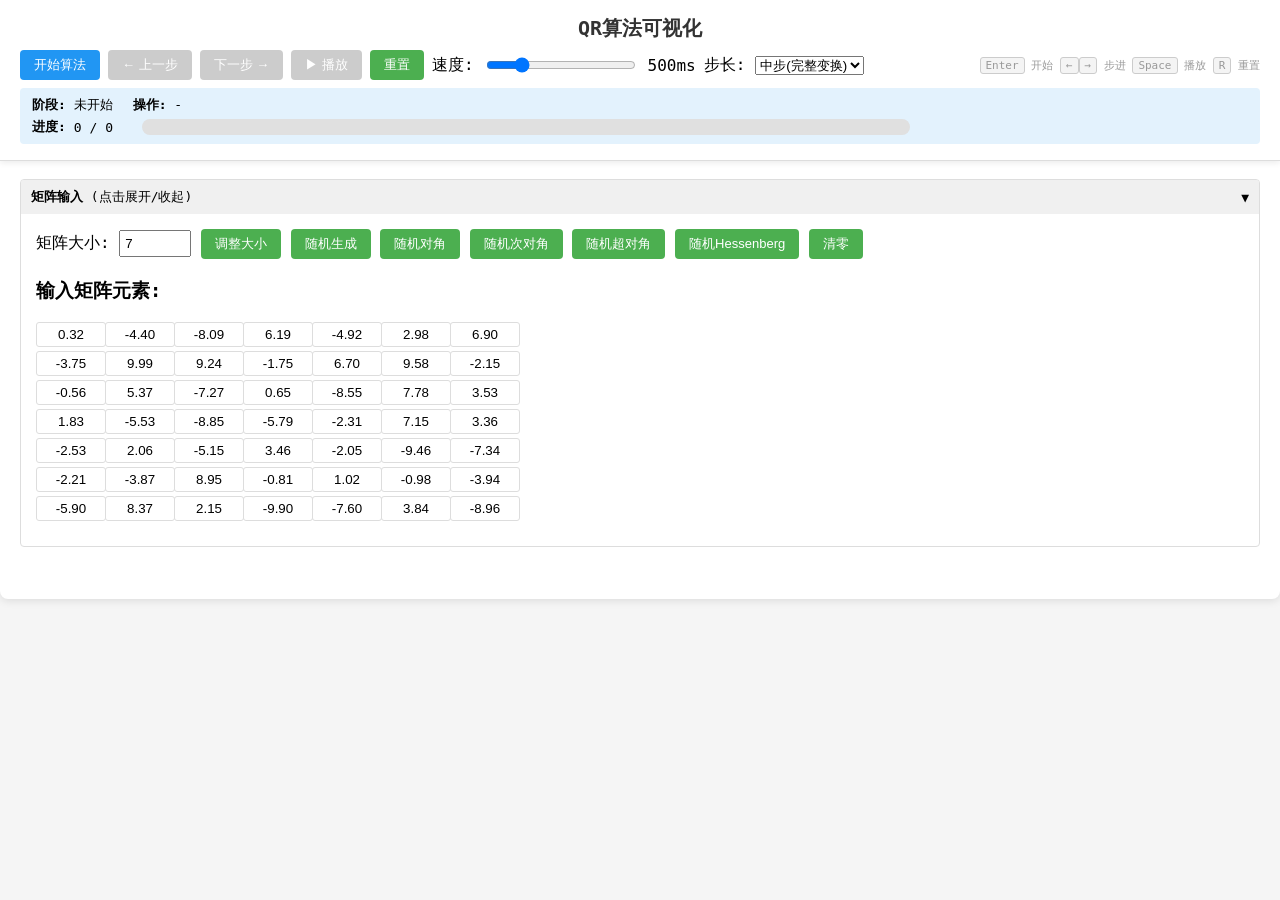
==== qr-visualization.html @ 2e0e99bc "初始化个人主页和QR可视化工具" ====
<!DOCTYPE html>
<html lang="zh-CN">
<head>
<meta charset="UTF-8">
<meta name="viewport" content="width=device-width, initial-scale=1.0">
<title>QR算法可视化</title>
<style>
body { font-family: 'Consolas', 'Monaco', monospace; margin: 0; background: #f5f5f5; }
.container { max-width: 1400px; margin: 0 auto; background: white; border-radius: 0 0 8px 8px; box-shadow: 0 2px 8px rgba(0,0,0,0.1); }
.sticky-header { position: sticky; top: 0; z-index: 100; background: white; padding: 10px 20px; border-bottom: 1px solid #ddd; box-shadow: 0 2px 6px rgba(0,0,0,0.08); }
h1 { text-align: center; color: #333; margin: 5px 0; font-size: 20px; }
.controls { margin: 8px 0; display: flex; gap: 8px; flex-wrap: wrap; align-items: center; }
button { padding: 6px 14px; cursor: pointer; border: none; border-radius: 4px; background: #4CAF50; color: white; font-size: 13px; }
button:hover { background: #45a049; }
button:disabled { background: #ccc; cursor: not-allowed; }
button.btn-start { background: #2196F3; }
button.btn-start:hover { background: #1976D2; }
button.btn-start:disabled { background: #ccc; }
.input-section { margin: 8px 0; border: 1px solid #ddd; border-radius: 4px; overflow: hidden; }
.input-header { padding: 8px 10px; background: #f0f0f0; cursor: pointer; display: flex; justify-content: space-between; align-items: center; font-size: 13px; }
.input-header:hover { background: #e8e8e8; }
.input-content { padding: 15px; display: block; }
.input-content.collapsed { display: none; }
.matrix-input { display: grid; gap: 4px; margin: 10px 0; }
.matrix-input input { width: 60px; padding: 4px; text-align: center; border: 1px solid #ddd; border-radius: 3px; }
.content-area { padding: 10px 20px 20px; }
.matrix-display { display: inline-block; margin: 10px auto; position: relative; max-width: 100%; overflow-x: auto; overflow-y: hidden; }
.matrix-grid { display: grid; position: relative; }
.cell { display: flex; align-items: center; justify-content: center; font-weight: 600; position: relative; }
.cell.highlight-row { background: rgba(255, 152, 0, 0.3) !important; }
.cell.highlight-col { background: rgba(33, 150, 243, 0.3) !important; }
.cell.converged { opacity: 0.35; }
.region-box { position: absolute; pointer-events: none; box-sizing: border-box; }
.region-active { border: 5px solid #4CAF50; }
.region-active-double { border: 5px double #4CAF50; }
.region-converged { border: 5px dashed #999; }
.region-shift-real { border: 4px dashed #ff6b6b; }
.region-shift-complex { border: 4px dashed #4dabf7; }
.info-panel { margin: 6px 0; padding: 8px 12px; background: #e3f2fd; border-radius: 4px; font-size: 13px; }
.info-row { display: flex; gap: 20px; margin-bottom: 4px; }
.info-row > div { white-space: nowrap; }
.progress { display: flex; align-items: center; gap: 8px; white-space: nowrap; }
.progress-bar { width: 1000px; max-width: 60vw; height: 16px; background: #e0e0e0; border-radius: 8px; overflow: hidden; cursor: pointer; flex-shrink: 0; }
.progress-fill { height: 100%; background: #4CAF50; transition: width 0.3s; }
kbd { display: inline-block; padding: 1px 5px; font-size: 11px; background: #f4f4f4; border: 1px solid #ccc; border-radius: 3px; font-family: inherit; }
.speed-control { display: flex; align-items: center; gap: 10px; }
input[type="range"] { width: 150px; }
input[type="number"] { width: 60px; padding: 4px; }
.error { color: red; margin: 10px 0; }
@media (max-width: 600px) {
  .sticky-header { padding: 6px 10px; }
  h1 { font-size: 16px; }
  .controls { gap: 5px; }
  button { padding: 5px 8px; font-size: 11px; }
  .speed-control { gap: 5px; }
  .speed-control label { font-size: 11px; }
  input[type="range"] { width: 80px; }
  .info-panel { padding: 6px 8px; font-size: 11px; }
  .info-row { gap: 10px; }
  .progress-bar { max-width: 40vw; }
  .content-area { padding: 6px 10px 10px; }
  .matrix-input input { width: 42px; font-size: 11px; padding: 3px; }
  .matrix-input { gap: 2px; }
  kbd { display: none; }
  .controls > span { display: none; }
}
</style>
</head>
<body>
<div class="container">

<div class="sticky-header">
<h1>QR算法可视化</h1>
<div class="controls">
<button id="startBtn" class="btn-start" onclick="startAlgorithm()" title="快捷键: Enter">开始算法</button>
<button id="prevBtn" onclick="prevStep()" disabled title="快捷键: ←">← 上一步</button>
<button id="stepBtn" onclick="nextStep()" disabled title="快捷键: →">下一步 →</button>
<button id="playBtn" onclick="togglePlay()" disabled title="快捷键: Space">▶ 播放</button>
<button id="resetBtn" onclick="reset()" title="快捷键: R">重置</button>
<div class="speed-control">
<label>速度:</label>
<input type="range" id="speedSlider" min="100" max="2000" value="500" step="100">
<span id="speedLabel">500ms</span>
</div>
<div class="speed-control">
<label>步长:</label>
<select id="stepSize">
<option value="1">小步(每个操作)</option>
<option value="2" selected>中步(完整变换)</option>
<option value="phase">大步(阶段)</option>
</select>
</div>
<span style="font-size:11px;color:#999;margin-left:auto;">
<kbd>Enter</kbd> 开始 <kbd>←</kbd><kbd>→</kbd> 步进 <kbd>Space</kbd> 播放 <kbd>R</kbd> 重置
</span>
</div>
<div class="info-panel">
<div class="info-row">
<div><strong>阶段:</strong> <span id="currentPhase">未开始</span></div>
<div><strong>操作:</strong> <span id="currentOp">-</span></div>
</div>
<div class="progress">
<strong>进度:</strong> <span id="stepCounter" style="min-width:60px">0 / 0</span>
<div class="progress-bar" onclick="jumpToProgress(event)"><div class="progress-fill" id="progressFill" style="width: 0%"></div></div>
</div>
</div>
</div>

<div class="content-area">
<div class="input-section">
<div class="input-header" onclick="toggleInput()">
<span><strong>矩阵输入</strong> (点击展开/收起)</span>
<span id="inputToggle">▼</span>
</div>
<div class="input-content" id="inputContent">
<label>矩阵大小: <input type="number" id="matrixSize" min="3" max="10" value="7"></label>
<button onclick="updateMatrixSize()">调整大小</button>
<button onclick="randomMatrix()">随机生成</button>
<button onclick="randomDiagonal()">随机对角</button>
<button onclick="randomSubdiagonal()">随机次对角</button>
<button onclick="randomSuperdiagonal()">随机超对角</button>
<button onclick="randomHessenberg()">随机Hessenberg</button>
<button onclick="clearMatrix()">清零</button>
<div id="matrixInputContainer"></div>
<div class="error" id="errorMsg"></div>
</div>
</div>

<div style="text-align: center;">
<div class="matrix-display" id="matrixDisplay"></div>
</div>
</div>

</div>

<script>
let n = 7;
let matrix = [];
let originalMatrix = [];
let steps = [];
let currentStep = 0;
let isPlaying = false;
let playInterval = null;
let colorMap = null;
let convergedRegions = [];
let eigenvalues = [];
let globalIterCount = 0;

const epsilon = 1e-10;

function restartPlayIfNeeded() {
  if (isPlaying) {
    clearInterval(playInterval);
    const speed = parseInt(document.getElementById('speedSlider').value);
    playInterval = setInterval(() => {
      if (currentStep >= steps.length) { togglePlay(); } else { nextStep(); }
    }, speed);
  }
}

document.getElementById('speedSlider').addEventListener('input', (e) => {
  document.getElementById('speedLabel').textContent = e.target.value + 'ms';
  restartPlayIfNeeded();
});

const stepSpeedDefaults = { '1': 200, '2': 500, 'phase': 1000 };
document.getElementById('stepSize').addEventListener('change', (e) => {
  const speed = stepSpeedDefaults[e.target.value] || 500;
  document.getElementById('speedSlider').value = speed;
  document.getElementById('speedLabel').textContent = speed + 'ms';
  restartPlayIfNeeded();
});

document.addEventListener('keydown', (e) => {
  if (e.target.tagName === 'INPUT' || e.target.tagName === 'SELECT' || e.target.tagName === 'TEXTAREA') return;
  switch (e.key) {
    case 'ArrowRight':
      e.preventDefault();
      if (!document.getElementById('stepBtn').disabled) nextStep();
      break;
    case 'ArrowLeft':
      e.preventDefault();
      if (!document.getElementById('prevBtn').disabled) prevStep();
      break;
    case ' ':
      e.preventDefault();
      if (!document.getElementById('playBtn').disabled) togglePlay();
      break;
    case 'Enter':
      e.preventDefault();
      if (!document.getElementById('startBtn').disabled) startAlgorithm();
      break;
    case 'r': case 'R':
      e.preventDefault();
      reset();
      break;
  }
});

function toggleInput() {
  const content = document.getElementById('inputContent');
  const toggle = document.getElementById('inputToggle');
  content.classList.toggle('collapsed');
  toggle.textContent = content.classList.contains('collapsed') ? '▶' : '▼';
}

function updateMatrixSize() {
  n = parseInt(document.getElementById('matrixSize').value);
  if (n < 3 || n > 10) {
    showError('矩阵大小必须在3到10之间');
    return;
  }
  createMatrixInput();
  showError('');
}

function createMatrixInput(fillRandom = true) {
  const container = document.getElementById('matrixInputContainer');
  container.innerHTML = '<h3>输入矩阵元素:</h3>';
  const grid = document.createElement('div');
  grid.className = 'matrix-input';
  const inputW = window.innerWidth < 600 ? 'repeat(' + n + ', 46px)' : 'repeat(' + n + ', 65px)';
  grid.style.gridTemplateColumns = inputW;

  for (let i = 0; i < n; i++) {
    for (let j = 0; j < n; j++) {
      const input = document.createElement('input');
      input.type = 'text';
      input.id = `input_${i}_${j}`;
      input.value = fillRandom ? (Math.random() * 20 - 10).toFixed(2) : '0';
      grid.appendChild(input);
    }
  }
  container.appendChild(grid);
}

function randomMatrix() {
  for (let i = 0; i < n; i++) {
    for (let j = 0; j < n; j++) {
      document.getElementById(`input_${i}_${j}`).value = (Math.random() * 20 - 10).toFixed(2);
    }
  }
}

function randomDiagonal() {
  for (let i = 0; i < n; i++) {
    document.getElementById(`input_${i}_${i}`).value = (Math.random() * 20 - 10).toFixed(2);
  }
}

function randomSubdiagonal() {
  for (let i = 1; i < n; i++) {
    document.getElementById(`input_${i}_${i-1}`).value = (Math.random() * 20 - 10).toFixed(2);
  }
}

function randomSuperdiagonal() {
  for (let i = 0; i < n - 1; i++) {
    document.getElementById(`input_${i}_${i+1}`).value = (Math.random() * 20 - 10).toFixed(2);
  }
}

function randomHessenberg() {
  for (let i = 0; i < n; i++) {
    for (let j = 0; j < n; j++) {
      const el = document.getElementById(`input_${i}_${j}`);
      el.value = (i <= j + 1) ? (Math.random() * 20 - 10).toFixed(2) : '0';
    }
  }
}

function clearMatrix() {
  for (let i = 0; i < n; i++) {
    for (let j = 0; j < n; j++) {
      document.getElementById(`input_${i}_${j}`).value = '0';
    }
  }
}

function showError(msg) {
  document.getElementById('errorMsg').textContent = msg;
}

function readMatrixInput() {
  const mat = [];
  for (let i = 0; i < n; i++) {
    mat[i] = [];
    for (let j = 0; j < n; j++) {
      const val = document.getElementById(`input_${i}_${j}`).value.trim();
      if (val === '' || isNaN(val)) {
        showError(`元素 (${i+1},${j+1}) 必须是数字`);
        return null;
      }
      mat[i][j] = parseFloat(val);
    }
  }
  return mat;
}

function copyMatrix(mat) {
  return mat.map(row => [...row]);
}

function createColorMap(mat) {
  let maxAbs = 0;
  for (let i = 0; i < mat.length; i++) {
    for (let j = 0; j < mat[i].length; j++) {
      maxAbs = Math.max(maxAbs, Math.abs(mat[i][j]));
    }
  }
  return { maxAbs };
}

function getColor(val, colorMap) {
  if (Math.abs(val) < epsilon) return '#bbb';
  const ratio = Math.min(Math.abs(val) / colorMap.maxAbs, 1);
  const h = (1 - ratio) * 270;
  return `hsl(${h}, 80%, 45%)`;
}

function calcCellSize(cols) {
  const container = document.querySelector('.content-area');
  const maxW = (container ? container.clientWidth : window.innerWidth) - 20;
  const idealGap = 10, idealPad = 25, idealCell = 65;
  const needed = cols * idealCell + (cols - 1) * idealGap + 2 * idealPad;
  if (needed <= maxW) return { cellSize: idealCell, gap: idealGap, padding: idealPad };
  const minGap = 3, minPad = 8;
  const avail = maxW - 2 * minPad - (cols - 1) * minGap;
  const cell = Math.max(Math.floor(avail / cols), 20);
  const gap = Math.max(Math.min(Math.floor(cell * 0.15), idealGap), minGap);
  const pad = Math.max(Math.min(Math.floor(cell * 0.35), idealPad), minPad);
  return { cellSize: cell, gap, padding: pad };
}

function displayMatrix(mat, highlightRows = [], highlightCols = [], activeRegion = null, shiftBox = null) {
  const display = document.getElementById('matrixDisplay');
  const { cellSize, gap, padding } = calcCellSize(mat[0].length);
  const fontSize = Math.max(Math.round(cellSize * 0.23), 9);

  const wrapper = document.createElement('div');
  wrapper.style.position = 'relative';
  wrapper.style.display = 'inline-block';

  const grid = document.createElement('div');
  grid.className = 'matrix-grid';
  grid.style.gridTemplateColumns = `repeat(${mat[0].length}, ${cellSize}px)`;
  grid.style.gap = gap + 'px';
  grid.style.padding = padding + 'px';

  for (let i = 0; i < mat.length; i++) {
    for (let j = 0; j < mat[i].length; j++) {
      const cell = document.createElement('div');
      cell.className = 'cell';
      cell.style.width = cellSize + 'px';
      cell.style.height = cellSize + 'px';
      cell.style.fontSize = fontSize + 'px';
      const val = Math.abs(mat[i][j]) < epsilon ? 0 : mat[i][j];
      cell.textContent = val === 0 ? '0' : val.toFixed(2);
      cell.style.color = getColor(mat[i][j], colorMap);

      const inActiveRegion = !activeRegion || (i >= activeRegion.start && i <= activeRegion.end && j >= activeRegion.start && j <= activeRegion.end);
      if (inActiveRegion) {
        if (highlightRows.includes(i)) cell.classList.add('highlight-row');
        if (highlightCols.includes(j)) cell.classList.add('highlight-col');
      }

      const isConverged = convergedRegions.some(r =>
        i >= r.start && i <= r.end && j >= r.start && j <= r.end &&
        (!activeRegion || i < activeRegion.start || i > activeRegion.end)
      );
      if (isConverged) cell.classList.add('converged');

      grid.appendChild(cell);
    }
  }

  wrapper.appendChild(grid);

  if (activeRegion) {
    const box = document.createElement('div');
    const activeClass = activeRegion.shiftType === 'double' ? 'region-active-double' : 'region-active';
    box.className = 'region-box ' + activeClass;
    box.style.left = (padding + activeRegion.start * (cellSize + gap) - 5) + 'px';
    box.style.top = (padding + activeRegion.start * (cellSize + gap) - 5) + 'px';
    box.style.width = ((activeRegion.end - activeRegion.start + 1) * cellSize + (activeRegion.end - activeRegion.start) * gap + 10) + 'px';
    box.style.height = ((activeRegion.end - activeRegion.start + 1) * cellSize + (activeRegion.end - activeRegion.start) * gap + 10) + 'px';
    wrapper.appendChild(box);
  }

  if (shiftBox) {
    const box = document.createElement('div');
    box.className = 'region-box ' + (shiftBox.isReal ? 'region-shift-real' : 'region-shift-complex');
    box.style.left = (padding + shiftBox.start * (cellSize + gap) - 3) + 'px';
    box.style.top = (padding + shiftBox.start * (cellSize + gap) - 3) + 'px';
    box.style.width = (2 * cellSize + gap + 6) + 'px';
    box.style.height = (2 * cellSize + gap + 6) + 'px';
    wrapper.appendChild(box);
  }

  display.replaceChildren(wrapper);
}

function startAlgorithm() {
  matrix = readMatrixInput();
  if (!matrix) return;

  originalMatrix = copyMatrix(matrix);
  colorMap = createColorMap(matrix);
  steps = [];
  currentStep = 0;
  convergedRegions = [];
  eigenvalues = [];
  globalIterCount = 0;

  generateSteps();

  let maxAbs = colorMap.maxAbs;
  for (const step of steps) {
    if (!step.mat) continue;
    for (let i = 0; i < step.mat.length; i++)
      for (let j = 0; j < step.mat[i].length; j++)
        maxAbs = Math.max(maxAbs, Math.abs(step.mat[i][j]));
  }
  colorMap = { maxAbs };

  document.getElementById('startBtn').disabled = true;
  document.getElementById('stepBtn').disabled = false;
  document.getElementById('playBtn').disabled = false;
  document.getElementById('stepCounter').textContent = `0 / ${steps.length}`;
  updateProgress();
  displayCurrentStep();

  const content = document.getElementById('inputContent');
  if (!content.classList.contains('collapsed')) toggleInput();
}

function generateSteps() {
  if (n <= 2) {
    steps.push({ type: 'direct', mat: copyMatrix(matrix), desc: '直接计算特征值' });
    if (n === 1) {
      eigenvalues.push(matrix[0][0]);
    } else {
      const a = matrix[0][0], b = matrix[0][1], c = matrix[1][0], d = matrix[1][1];
      const tr = a + d, det = a * d - b * c;
      const disc = tr * tr - 4 * det;
      if (disc >= 0) {
        eigenvalues.push((tr + Math.sqrt(disc)) / 2, (tr - Math.sqrt(disc)) / 2);
      } else {
        eigenvalues.push({ re: tr / 2, im: Math.sqrt(-disc) / 2 });
      }
    }
    return;
  }

  if (!isHessenberg(matrix)) {
    toHessenberg();
  }
  qrIterations(0, n - 1, 0);
}

function isHessenberg(mat) {
  for (let i = 2; i < mat.length; i++) {
    for (let j = 0; j < i - 1; j++) {
      if (Math.abs(mat[i][j]) > epsilon) return false;
    }
  }
  return true;
}

function toHessenberg() {
  steps.push({ type: 'phase', phase: 'Hessenberg化', mat: copyMatrix(matrix), desc: '开始Hessenberg化' });

  for (let k = 0; k < n - 2; k++) {
    const rows = [];
    for (let i = k + 1; i < n; i++) rows.push(i);
    steps.push({ type: 'highlight_rows', rows, mat: copyMatrix(matrix), desc: `Householder变换消去第${k+1}列` });

    householderLeft(k);
    steps.push({ type: 'update', mat: copyMatrix(matrix), desc: `左乘更新矩阵` });

    const cols = [];
    for (let j = k; j < n; j++) cols.push(j);
    steps.push({ type: 'highlight_cols', cols, mat: copyMatrix(matrix), desc: `准备右乘` });

    householderRight(k);
    steps.push({ type: 'update', mat: copyMatrix(matrix), desc: `右乘更新矩阵` });
  }

  steps.push({ type: 'phase', phase: 'Hessenberg化完成', mat: copyMatrix(matrix), desc: 'Hessenberg化完成' });
}

let householderV = null;

function householderLeft(k) {
  let norm = 0;
  for (let i = k + 1; i < n; i++) norm += matrix[i][k] * matrix[i][k];
  norm = Math.sqrt(norm);
  if (norm < epsilon) { householderV = null; return; }

  householderV = new Array(n).fill(0);
  householderV[k + 1] = matrix[k + 1][k] + (matrix[k + 1][k] >= 0 ? norm : -norm);
  for (let i = k + 2; i < n; i++) householderV[i] = matrix[i][k];

  let vNorm = 0;
  for (let i = k + 1; i < n; i++) vNorm += householderV[i] * householderV[i];
  if (vNorm < epsilon) { householderV = null; return; }

  for (let i = k + 1; i < n; i++) householderV[i] /= Math.sqrt(vNorm);

  for (let j = k; j < n; j++) {
    let dot = 0;
    for (let i = k + 1; i < n; i++) dot += householderV[i] * matrix[i][j];
    for (let i = k + 1; i < n; i++) matrix[i][j] -= 2 * householderV[i] * dot;
  }
}

function householderRight(k) {
  if (!householderV) return;
  for (let i = 0; i < n; i++) {
    let dot = 0;
    for (let j = k + 1; j < n; j++) dot += matrix[i][j] * householderV[j];
    for (let j = k + 1; j < n; j++) matrix[i][j] -= 2 * dot * householderV[j];
  }
}

function qrIterations(start, end, iter) {
  if (end - start <= 1) {
    if (end === start) eigenvalues.push(matrix[start][start]);
    else {
      const a = matrix[start][start], b = matrix[start][end];
      const c = matrix[end][start], d = matrix[end][end];
      const tr = a + d, det = a * d - b * c;
      const disc = tr * tr - 4 * det;
      if (disc >= 0) {
        eigenvalues.push((tr + Math.sqrt(disc)) / 2, (tr - Math.sqrt(disc)) / 2);
      } else {
        eigenvalues.push({ re: tr / 2, im: Math.sqrt(-disc) / 2 });
      }
    }
    return;
  }

  for (let k = start; k < end; k++) {
    if (Math.abs(matrix[k + 1][k]) <= epsilon * (Math.abs(matrix[k][k]) + Math.abs(matrix[k + 1][k + 1]))) {
      matrix[k + 1][k] = 0;
      steps.push({ type: 'deflation', row: k, mat: copyMatrix(matrix), desc: `收缩: 位置(${k+2},${k+1})置零` });
      convergedRegions.push({ start: k + 1, end: k + 1 });
      qrIterations(start, k, 0);
      qrIterations(k + 1, end, 0);
      return;
    }
  }

  if (iter >= 30 * (end - start + 1)) {
    steps.push({ type: 'phase', phase: '达到迭代上限', mat: copyMatrix(matrix), desc: '停止迭代' });
    return;
  }

  const a = matrix[end - 1][end - 1], b = matrix[end - 1][end];
  const c = matrix[end][end - 1], d = matrix[end][end];
  const tr = a + d, det = a * d - b * c;
  const disc = tr * tr - 4 * det;

  globalIterCount++;
  const iterNum = globalIterCount;

  if (disc >= 0 || iter % 10 === 9) {
    let shift = d;
    if (disc >= 0) {
      const ev1 = (tr + Math.sqrt(disc)) / 2;
      const ev2 = (tr - Math.sqrt(disc)) / 2;
      shift = Math.abs(d - ev1) < Math.abs(d - ev2) ? ev1 : ev2;
    } else if (iter % 10 === 9) {
      shift = Math.abs(matrix[end][end - 1]) + (end > start + 1 ? Math.abs(matrix[end - 1][end - 2]) : 0);
    }

    steps.push({ type: 'shift', shift, mat: copyMatrix(matrix), phase: `第${iterNum}轮QR迭代 (单位移)`, desc: `单位移 μ=${shift.toFixed(4)}`, activeRegion: {start, end, shiftType: 'single'}, shiftBox: {start: end-1, end, isReal: true} });
    singleShiftQR(start, end, shift, iterNum);
  } else {
    steps.push({ type: 'shift', shift: { re: tr / 2, im: Math.sqrt(-disc) / 2 }, mat: copyMatrix(matrix), phase: `第${iterNum}轮QR迭代 (双位移)`, desc: `双位移 (复共轭对)`, activeRegion: {start, end, shiftType: 'double'}, shiftBox: {start: end-1, end, isReal: false} });
    doubleShiftQR(start, end, tr, det, iterNum);
  }

  qrIterations(start, end, iter + 1);
}

function singleShiftQR(start, end, shift, iterNum) {
  const ar = {start, end, shiftType: 'single'};
  steps.push({ type: 'phase', phase: `第${iterNum}轮QR迭代 (单位移)`, mat: copyMatrix(matrix), desc: '开始单位移隐式QR步 [2×2凸起]', activeRegion: ar });

  const x = matrix[start][start] - shift;
  const y = matrix[start + 1][start];

  steps.push({ type: 'highlight_rows', rows: [start, start + 1], mat: copyMatrix(matrix), desc: '凸起初始化 [2×2]', activeRegion: ar });
  applyGivensLeft(start, start + 1, x, y);
  steps.push({ type: 'update', mat: copyMatrix(matrix), desc: '左乘Givens旋转 [2×2]', activeRegion: ar });
  steps.push({ type: 'highlight_cols', cols: [start, start + 1], mat: copyMatrix(matrix), desc: '准备右乘 [2×2]', activeRegion: ar });
  applyGivensRight(start, start + 1);
  steps.push({ type: 'update', mat: copyMatrix(matrix), desc: '右乘Givens旋转 [2×2]', activeRegion: ar });

  for (let k = start; k < end - 1; k++) {
    const bulgeRow = k + 2;
    if (bulgeRow > end) break;

    steps.push({ type: 'highlight_rows', rows: [k + 1, bulgeRow], mat: copyMatrix(matrix), desc: `凸起追逐: 第${k-start+1}步 [2×2]`, activeRegion: ar });
    const x = matrix[k + 1][k];
    const y = matrix[bulgeRow][k];
    applyGivensLeft(k + 1, bulgeRow, x, y);
    steps.push({ type: 'update', mat: copyMatrix(matrix), desc: '左乘消去凸起 [2×2]', activeRegion: ar });
    steps.push({ type: 'highlight_cols', cols: [k + 1, bulgeRow], mat: copyMatrix(matrix), desc: '准备右乘 [2×2]', activeRegion: ar });
    applyGivensRight(k + 1, bulgeRow);
    steps.push({ type: 'update', mat: copyMatrix(matrix), desc: '右乘 [2×2]', activeRegion: ar });
  }

  steps.push({ type: 'phase', phase: '单位移QR步完成', mat: copyMatrix(matrix), desc: '凸起已消除 [2×2]', activeRegion: ar });
}

function doubleShiftQR(start, end, s, t, iterNum) {
  if (end - start < 2) return;

  const ar = {start, end, shiftType: 'double'};
  steps.push({ type: 'phase', phase: `第${iterNum}轮QR迭代 (双位移)`, mat: copyMatrix(matrix), desc: '开始双位移隐式QR步 [3×3凸起]', activeRegion: ar });

  const h11 = matrix[start][start], h12 = matrix[start][start + 1];
  const h21 = matrix[start + 1][start], h22 = matrix[start + 1][start + 1];
  const h32 = start + 2 <= end ? matrix[start + 2][start + 1] : 0;

  const p = h11 * h11 + h12 * h21 - s * h11 + t;
  const q = h21 * (h11 + h22 - s);
  const r = h21 * h32;

  steps.push({ type: 'highlight_rows', rows: [start, start + 1, start + 2], mat: copyMatrix(matrix), desc: '3×3凸起初始化', activeRegion: ar });
  applyHouseholder3Left(start, p, q, r);
  steps.push({ type: 'update', mat: copyMatrix(matrix), desc: '左乘Householder变换 [3×3]', activeRegion: ar });
  steps.push({ type: 'highlight_cols', cols: [start, start + 1, start + 2], mat: copyMatrix(matrix), desc: '准备右乘 [3×3]', activeRegion: ar });
  applyHouseholder3Right(start);
  steps.push({ type: 'update', mat: copyMatrix(matrix), desc: '右乘Householder变换 [3×3]', activeRegion: ar });

  for (let k = start; k < end - 2; k++) {
    const rows = [k + 1, k + 2, k + 3];
    steps.push({ type: 'highlight_rows', rows, mat: copyMatrix(matrix), desc: `凸起追逐: 第${k-start+1}步 [3×3]`, activeRegion: ar });
    const p = matrix[k + 1][k];
    const q = matrix[k + 2][k];
    const r = matrix[k + 3][k];
    applyHouseholder3Left(k + 1, p, q, r);
    steps.push({ type: 'update', mat: copyMatrix(matrix), desc: '左乘消去凸起 [3×3]', activeRegion: ar });
    steps.push({ type: 'highlight_cols', cols: rows, mat: copyMatrix(matrix), desc: '准备右乘 [3×3]', activeRegion: ar });
    applyHouseholder3Right(k + 1);
    steps.push({ type: 'update', mat: copyMatrix(matrix), desc: '右乘 [3×3]', activeRegion: ar });
  }

  if (end - start >= 2) {
    steps.push({ type: 'highlight_rows', rows: [end - 1, end], mat: copyMatrix(matrix), desc: '最后一步: 2×2凸起', activeRegion: ar });
    const x = matrix[end - 1][end - 2];
    const y = matrix[end][end - 2];
    applyGivensLeft(end - 1, end, x, y);
    steps.push({ type: 'update', mat: copyMatrix(matrix), desc: '左乘消去残余凸起 [2×2]', activeRegion: ar });
    steps.push({ type: 'highlight_cols', cols: [end - 1, end], mat: copyMatrix(matrix), desc: '准备右乘 [2×2]', activeRegion: ar });
    applyGivensRight(end - 1, end);
    steps.push({ type: 'update', mat: copyMatrix(matrix), desc: '右乘 [2×2]', activeRegion: ar });
  }

  steps.push({ type: 'phase', phase: '双位移QR步完成', mat: copyMatrix(matrix), desc: '凸起已消除 [3×3→2×2]', activeRegion: ar });
}

let givensCS = null;

function applyGivensLeft(i, j, x, y) {
  const r = Math.sqrt(x * x + y * y);
  if (r < epsilon) { givensCS = null; return; }
  const c = x / r, s = y / r;
  givensCS = { i, j, c, s };

  for (let k = 0; k < n; k++) {
    const tmp1 = c * matrix[i][k] + s * matrix[j][k];
    const tmp2 = -s * matrix[i][k] + c * matrix[j][k];
    matrix[i][k] = tmp1;
    matrix[j][k] = tmp2;
  }
}

function applyGivensRight(i, j) {
  if (!givensCS) return;
  const { c, s } = givensCS;
  for (let k = 0; k < n; k++) {
    const tmp1 = c * matrix[k][i] + s * matrix[k][j];
    const tmp2 = -s * matrix[k][i] + c * matrix[k][j];
    matrix[k][i] = tmp1;
    matrix[k][j] = tmp2;
  }
}

let householder3V = null;
let householder3Start = 0;

function applyHouseholder3Left(start, p, q, r) {
  const norm = Math.sqrt(p * p + q * q + r * r);
  if (norm < epsilon) { householder3V = null; return; }

  householder3V = [p + (p >= 0 ? norm : -norm), q, r];
  const vNorm = Math.sqrt(householder3V[0] ** 2 + householder3V[1] ** 2 + householder3V[2] ** 2);
  if (vNorm < epsilon) { householder3V = null; return; }

  householder3V[0] /= vNorm; householder3V[1] /= vNorm; householder3V[2] /= vNorm;
  householder3Start = start;

  for (let j = 0; j < n; j++) {
    const dot = householder3V[0] * matrix[start][j] + householder3V[1] * matrix[start + 1][j] + householder3V[2] * matrix[start + 2][j];
    matrix[start][j] -= 2 * householder3V[0] * dot;
    matrix[start + 1][j] -= 2 * householder3V[1] * dot;
    matrix[start + 2][j] -= 2 * householder3V[2] * dot;
  }
}

function applyHouseholder3Right(start) {
  if (!householder3V) return;
  for (let i = 0; i < n; i++) {
    const dot = householder3V[0] * matrix[i][start] + householder3V[1] * matrix[i][start + 1] + householder3V[2] * matrix[i][start + 2];
    matrix[i][start] -= 2 * dot * householder3V[0];
    matrix[i][start + 1] -= 2 * dot * householder3V[1];
    matrix[i][start + 2] -= 2 * dot * householder3V[2];
  }
}

function displayCurrentStep() {
  if (currentStep >= steps.length) {
    document.getElementById('currentPhase').textContent = '算法完成';
    document.getElementById('currentOp').textContent = '所有特征值已收敛';
    displayMatrix(matrix, [], [], null, null);
    return;
  }

  const step = steps[currentStep];
  const phase = step.phase || document.getElementById('currentPhase').textContent;
  document.getElementById('currentPhase').textContent = phase;
  document.getElementById('currentOp').textContent = step.desc;

  const rows = step.rows || [];
  const cols = step.cols || [];
  displayMatrix(step.mat, rows, cols, step.activeRegion || null, step.shiftBox || null);

  if (step.type === 'deflation') {
    convergedRegions.push({ start: step.row + 1, end: step.row + 1 });
  }
}

function getStepSize() {
  const val = document.getElementById('stepSize').value;
  return val === 'phase' ? 'phase' : parseInt(val);
}

function isHighlightStep(step) {
  return step.type === 'highlight_rows' || step.type === 'highlight_cols';
}

function nextStep() {
  const stepSize = getStepSize();
  if (stepSize === 'phase') {
    do {
      currentStep++;
    } while (currentStep < steps.length && (steps[currentStep].type !== 'phase' || isHighlightStep(steps[currentStep])));
  } else if (stepSize === 2) {
    let count = 0;
    while (currentStep < steps.length && count < 2) {
      currentStep++;
      if (currentStep < steps.length && !isHighlightStep(steps[currentStep])) count++;
    }
  } else {
    currentStep = Math.min(currentStep + stepSize, steps.length);
  }

  document.getElementById('stepCounter').textContent = `${currentStep} / ${steps.length}`;
  document.getElementById('prevBtn').disabled = currentStep === 0;
  updateProgress();
  displayCurrentStep();

  if (currentStep >= steps.length) {
    document.getElementById('stepBtn').disabled = true;
    if (isPlaying) togglePlay();
  }
}

function prevStep() {
  const stepSize = getStepSize();
  if (stepSize === 'phase') {
    do {
      currentStep--;
    } while (currentStep > 0 && (steps[currentStep].type !== 'phase' || isHighlightStep(steps[currentStep])));
  } else if (stepSize === 2) {
    let count = 0;
    while (currentStep > 0 && count < 2) {
      currentStep--;
      if (currentStep > 0 && !isHighlightStep(steps[currentStep])) count++;
    }
  } else {
    currentStep = Math.max(currentStep - stepSize, 0);
  }

  document.getElementById('stepCounter').textContent = `${currentStep} / ${steps.length}`;
  document.getElementById('stepBtn').disabled = false;
  document.getElementById('prevBtn').disabled = currentStep === 0;
  updateProgress();
  displayCurrentStep();
}

function togglePlay() {
  isPlaying = !isPlaying;
  document.getElementById('playBtn').textContent = isPlaying ? '⏸ 暂停' : '▶ 播放';

  if (isPlaying) {
    const speed = parseInt(document.getElementById('speedSlider').value);
    playInterval = setInterval(() => {
      if (currentStep >= steps.length) {
        togglePlay();
      } else {
        nextStep();
      }
    }, speed);
  } else {
    clearInterval(playInterval);
  }
}

function updateProgress() {
  const percent = steps.length > 0 ? (currentStep / steps.length) * 100 : 0;
  document.getElementById('progressFill').style.width = percent + '%';
}

function jumpToProgress(event) {
  if (steps.length === 0) return;
  const bar = event.currentTarget;
  const rect = bar.getBoundingClientRect();
  const x = event.clientX - rect.left;
  const percent = x / rect.width;
  currentStep = Math.round(percent * steps.length);
  currentStep = Math.max(0, Math.min(currentStep, steps.length));

  document.getElementById('stepCounter').textContent = `${currentStep} / ${steps.length}`;
  document.getElementById('stepBtn').disabled = currentStep >= steps.length;
  document.getElementById('prevBtn').disabled = currentStep === 0;
  updateProgress();
  displayCurrentStep();
}

function reset() {
  if (isPlaying) togglePlay();
  currentStep = 0;
  convergedRegions = [];
  eigenvalues = [];
  globalIterCount = 0;
  document.getElementById('startBtn').disabled = false;
  document.getElementById('stepBtn').disabled = true;
  document.getElementById('playBtn').disabled = true;
  document.getElementById('prevBtn').disabled = true;
  document.getElementById('currentPhase').textContent = '未开始';
  document.getElementById('currentOp').textContent = '-';
  document.getElementById('stepCounter').textContent = '0 / 0';
  document.getElementById('matrixDisplay').innerHTML = '';
  updateProgress();
}

createMatrixInput();
</script>
</body>
</html>
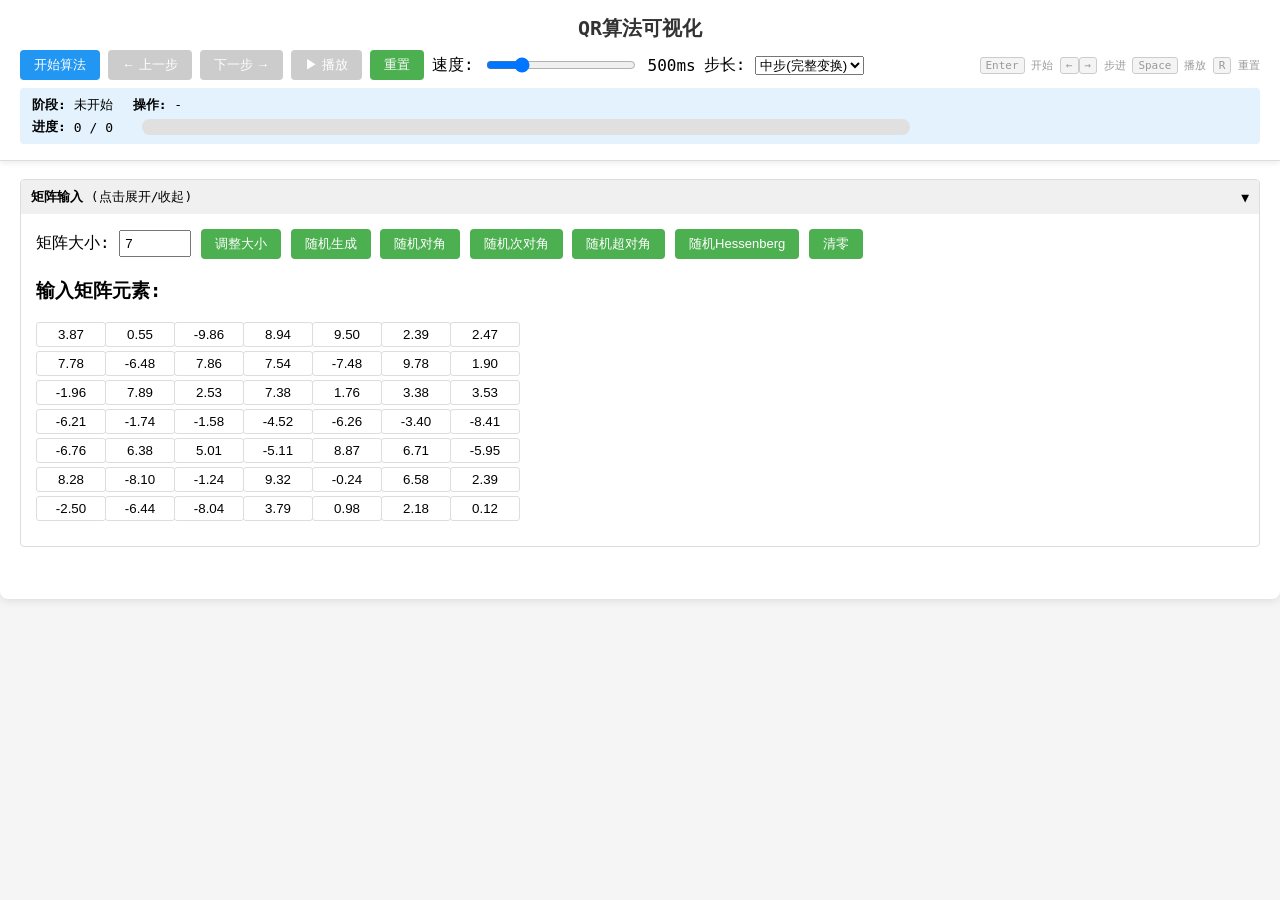
==== commit 10dedcf1: "update qr-visualization" ====
--- a/qr-visualization.html
+++ b/qr-visualization.html
@@ -753,6 +753,10 @@
   return step.type === 'highlight_rows' || step.type === 'highlight_cols';
 }
 
+function isInfoStep(step) {
+  return step.type === 'phase' || step.type === 'shift' || step.type === 'deflation' || step.type === 'direct';
+}
+
 function nextStep() {
   const stepSize = getStepSize();
   if (stepSize === 'phase') {
@@ -760,10 +764,14 @@
       currentStep++;
     } while (currentStep < steps.length && (steps[currentStep].type !== 'phase' || isHighlightStep(steps[currentStep])));
   } else if (stepSize === 2) {
-    let count = 0;
-    while (currentStep < steps.length && count < 2) {
+    let updateCount = 0;
+    while (currentStep < steps.length) {
       currentStep++;
-      if (currentStep < steps.length && !isHighlightStep(steps[currentStep])) count++;
+      if (currentStep >= steps.length) break;
+      const s = steps[currentStep];
+      if (isHighlightStep(s)) continue;
+      if (isInfoStep(s)) break;
+      if (s.type === 'update') { updateCount++; if (updateCount >= 2) break; }
     }
   } else {
     currentStep = Math.min(currentStep + stepSize, steps.length);
@@ -787,10 +795,13 @@
       currentStep--;
     } while (currentStep > 0 && (steps[currentStep].type !== 'phase' || isHighlightStep(steps[currentStep])));
   } else if (stepSize === 2) {
-    let count = 0;
-    while (currentStep > 0 && count < 2) {
+    let updateCount = 0;
+    while (currentStep > 0) {
       currentStep--;
-      if (currentStep > 0 && !isHighlightStep(steps[currentStep])) count++;
+      const s = steps[currentStep];
+      if (isHighlightStep(s)) continue;
+      if (isInfoStep(s)) break;
+      if (s.type === 'update') { updateCount++; if (updateCount >= 2) break; }
     }
   } else {
     currentStep = Math.max(currentStep - stepSize, 0);
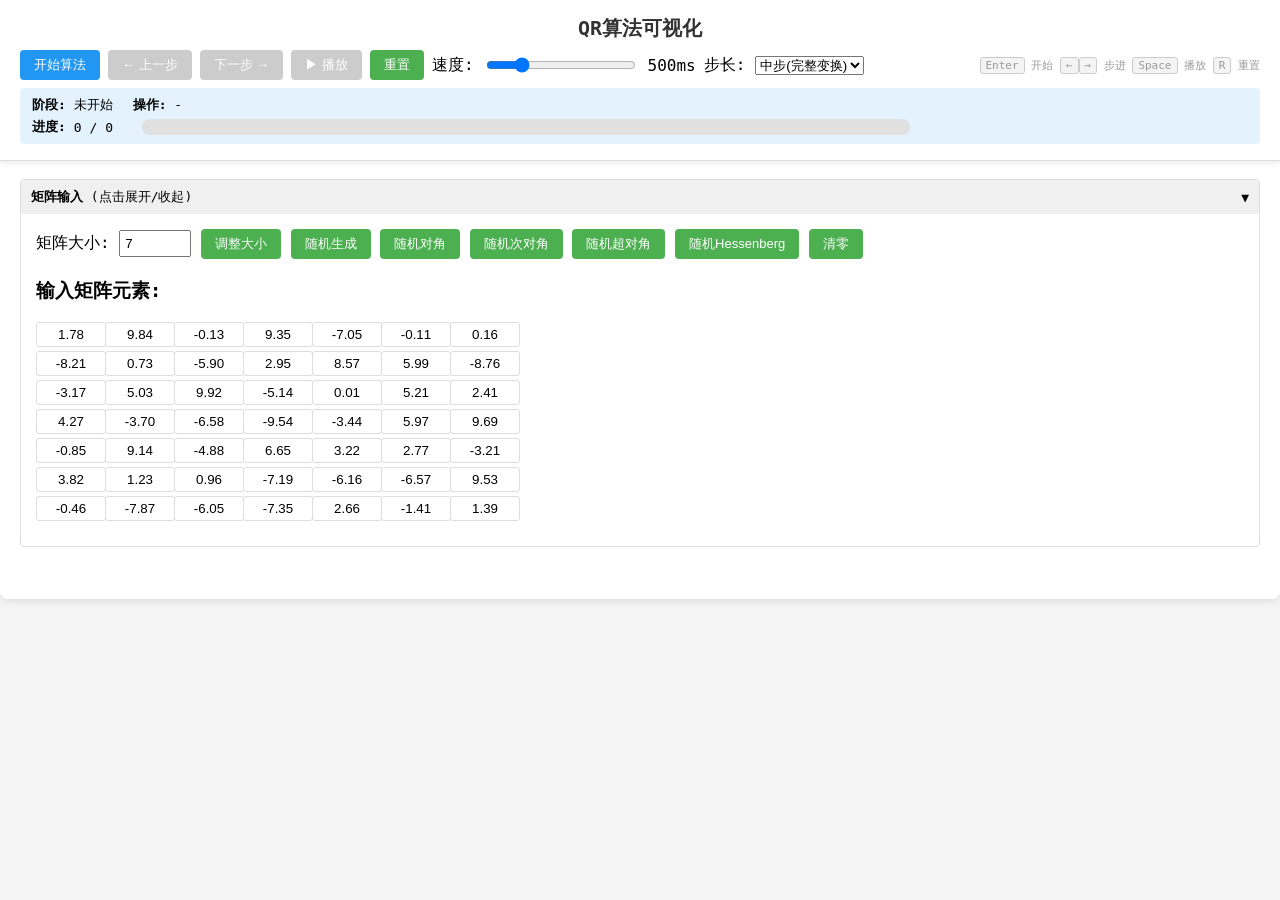
==== commit 3b3cc74f: "update qr-visualization" ====
--- a/qr-visualization.html
+++ b/qr-visualization.html
@@ -29,11 +29,9 @@
 .cell { display: flex; align-items: center; justify-content: center; font-weight: 600; position: relative; }
 .cell.highlight-row { background: rgba(255, 152, 0, 0.3) !important; }
 .cell.highlight-col { background: rgba(33, 150, 243, 0.3) !important; }
-.cell.converged { opacity: 0.35; }
 .region-box { position: absolute; pointer-events: none; box-sizing: border-box; }
 .region-active { border: 5px solid #4CAF50; }
 .region-active-double { border: 5px double #4CAF50; }
-.region-converged { border: 5px dashed #999; }
 .region-shift-real { border: 4px dashed #ff6b6b; }
 .region-shift-complex { border: 4px dashed #4dabf7; }
 .info-panel { margin: 6px 0; padding: 8px 12px; background: #e3f2fd; border-radius: 4px; font-size: 13px; }
@@ -113,7 +111,7 @@
 <span id="inputToggle">▼</span>
 </div>
 <div class="input-content" id="inputContent">
-<label>矩阵大小: <input type="number" id="matrixSize" min="3" max="10" value="7"></label>
+<label>矩阵大小: <input type="number" id="matrixSize" min="2" max="10" value="7"></label>
 <button onclick="updateMatrixSize()">调整大小</button>
 <button onclick="randomMatrix()">随机生成</button>
 <button onclick="randomDiagonal()">随机对角</button>
@@ -142,7 +140,6 @@
 let isPlaying = false;
 let playInterval = null;
 let colorMap = null;
-let convergedRegions = [];
 let eigenvalues = [];
 let globalIterCount = 0;
 
@@ -206,8 +203,8 @@
 
 function updateMatrixSize() {
   n = parseInt(document.getElementById('matrixSize').value);
-  if (n < 3 || n > 10) {
-    showError('矩阵大小必须在3到10之间');
+  if (n < 2 || n > 10) {
+    showError('矩阵大小必须在2到10之间');
     return;
   }
   createMatrixInput();
@@ -364,12 +361,6 @@
         if (highlightCols.includes(j)) cell.classList.add('highlight-col');
       }
 
-      const isConverged = convergedRegions.some(r =>
-        i >= r.start && i <= r.end && j >= r.start && j <= r.end &&
-        (!activeRegion || i < activeRegion.start || i > activeRegion.end)
-      );
-      if (isConverged) cell.classList.add('converged');
-
       grid.appendChild(cell);
     }
   }
@@ -408,7 +399,6 @@
   colorMap = createColorMap(matrix);
   steps = [];
   currentStep = 0;
-  convergedRegions = [];
   eigenvalues = [];
   globalIterCount = 0;
 
@@ -435,20 +425,9 @@
 }
 
 function generateSteps() {
-  if (n <= 2) {
-    steps.push({ type: 'direct', mat: copyMatrix(matrix), desc: '直接计算特征值' });
-    if (n === 1) {
-      eigenvalues.push(matrix[0][0]);
-    } else {
-      const a = matrix[0][0], b = matrix[0][1], c = matrix[1][0], d = matrix[1][1];
-      const tr = a + d, det = a * d - b * c;
-      const disc = tr * tr - 4 * det;
-      if (disc >= 0) {
-        eigenvalues.push((tr + Math.sqrt(disc)) / 2, (tr - Math.sqrt(disc)) / 2);
-      } else {
-        eigenvalues.push({ re: tr / 2, im: Math.sqrt(-disc) / 2 });
-      }
-    }
+  if (n === 1) {
+    steps.push({ type: 'direct', mat: copyMatrix(matrix), desc: '1×1矩阵, 直接读取特征值' });
+    eigenvalues.push(matrix[0][0]);
     return;
   }
 
@@ -523,19 +502,84 @@
   }
 }
 
+function applyGivensLeftByAngle(i, j, cosT, sinT) {
+  givensCS = { i, j, c: cosT, s: sinT };
+  for (let k = 0; k < n; k++) {
+    const tmp1 = cosT * matrix[i][k] + sinT * matrix[j][k];
+    const tmp2 = -sinT * matrix[i][k] + cosT * matrix[j][k];
+    matrix[i][k] = tmp1;
+    matrix[j][k] = tmp2;
+  }
+}
+
+function applyGivensRightByAngle(i, j, cosT, sinT) {
+  for (let k = 0; k < n; k++) {
+    const tmp1 = cosT * matrix[k][i] + sinT * matrix[k][j];
+    const tmp2 = -sinT * matrix[k][i] + cosT * matrix[k][j];
+    matrix[k][i] = tmp1;
+    matrix[k][j] = tmp2;
+  }
+}
+
+function finalize2x2(start, end) {
+  const a = matrix[start][start], b = matrix[start][end];
+  const c = matrix[end][start], d = matrix[end][end];
+  const tr = a + d, det = a * d - b * c;
+  const disc = tr * tr - 4 * det;
+  const ar = { start, end, shiftType: 'single' };
+
+  if (disc >= 0) {
+    const ev1 = (tr + Math.sqrt(disc)) / 2;
+    const ev2 = (tr - Math.sqrt(disc)) / 2;
+    const shift = Math.abs(d - ev1) < Math.abs(d - ev2) ? ev1 : ev2;
+
+    steps.push({ type: 'phase', phase: '2×2块上三角化', mat: copyMatrix(matrix), desc: `上三角化 [${start+1}:${end+1}]`, activeRegion: ar });
+    steps.push({ type: 'shift', shift, mat: copyMatrix(matrix), phase: '2×2块上三角化', desc: `精确位移 μ=${shift.toFixed(4)}`, activeRegion: ar });
+
+    const x = matrix[start][start] - shift;
+    const y = matrix[end][start];
+    steps.push({ type: 'highlight_rows', rows: [start, end], mat: copyMatrix(matrix), desc: '准备Givens旋转', activeRegion: ar });
+    applyGivensLeft(start, end, x, y);
+    steps.push({ type: 'update', mat: copyMatrix(matrix), desc: '左乘Givens旋转', activeRegion: ar });
+    steps.push({ type: 'highlight_cols', cols: [start, end], mat: copyMatrix(matrix), desc: '准备右乘', activeRegion: ar });
+    applyGivensRight(start, end);
+    steps.push({ type: 'update', mat: copyMatrix(matrix), desc: '右乘Givens旋转', activeRegion: ar });
+
+    if (Math.abs(matrix[end][start]) < epsilon) matrix[end][start] = 0;
+    steps.push({ type: 'phase', phase: '2×2块上三角化完成', mat: copyMatrix(matrix), desc: '次对角元已消去', activeRegion: ar });
+    eigenvalues.push(matrix[start][start], matrix[end][end]);
+  } else {
+    const re = tr / 2, im = Math.sqrt(-disc) / 2;
+    let cosT, sinT;
+    const sumOffDiag = c + b;
+    if (Math.abs(sumOffDiag) < epsilon && Math.abs(d - a) < epsilon) {
+      cosT = 1; sinT = 0;
+    } else {
+      const theta2 = Math.atan2(d - a, sumOffDiag);
+      cosT = Math.cos(theta2 / 2);
+      sinT = Math.sin(theta2 / 2);
+    }
+
+    const arC = { start, end, shiftType: 'double' };
+    steps.push({ type: 'phase', phase: '2×2块标准化', mat: copyMatrix(matrix), desc: `标准化为 [σ,β;γ,σ] [${start+1}:${end+1}]`, activeRegion: arC });
+    steps.push({ type: 'highlight_rows', rows: [start, end], mat: copyMatrix(matrix), desc: '准备Givens旋转', activeRegion: arC });
+    applyGivensLeftByAngle(start, end, cosT, sinT);
+    steps.push({ type: 'update', mat: copyMatrix(matrix), desc: '左乘Givens旋转', activeRegion: arC });
+    steps.push({ type: 'highlight_cols', cols: [start, end], mat: copyMatrix(matrix), desc: '准备右乘', activeRegion: arC });
+    applyGivensRightByAngle(start, end, cosT, sinT);
+    steps.push({ type: 'update', mat: copyMatrix(matrix), desc: '右乘Givens旋转', activeRegion: arC });
+
+    steps.push({ type: 'phase', phase: '2×2块标准化完成', mat: copyMatrix(matrix), desc: `σ=${re.toFixed(4)}, βγ<0, 虚部=±${im.toFixed(4)}`, activeRegion: arC });
+    eigenvalues.push({ re, im });
+  }
+}
+
 function qrIterations(start, end, iter) {
   if (end - start <= 1) {
-    if (end === start) eigenvalues.push(matrix[start][start]);
-    else {
-      const a = matrix[start][start], b = matrix[start][end];
-      const c = matrix[end][start], d = matrix[end][end];
-      const tr = a + d, det = a * d - b * c;
-      const disc = tr * tr - 4 * det;
-      if (disc >= 0) {
-        eigenvalues.push((tr + Math.sqrt(disc)) / 2, (tr - Math.sqrt(disc)) / 2);
-      } else {
-        eigenvalues.push({ re: tr / 2, im: Math.sqrt(-disc) / 2 });
-      }
+    if (end === start) {
+      eigenvalues.push(matrix[start][start]);
+    } else {
+      finalize2x2(start, end);
     }
     return;
   }
@@ -544,9 +588,8 @@
     if (Math.abs(matrix[k + 1][k]) <= epsilon * (Math.abs(matrix[k][k]) + Math.abs(matrix[k + 1][k + 1]))) {
       matrix[k + 1][k] = 0;
       steps.push({ type: 'deflation', row: k, mat: copyMatrix(matrix), desc: `收缩: 位置(${k+2},${k+1})置零` });
-      convergedRegions.push({ start: k + 1, end: k + 1 });
+      qrIterations(k + 1, end, 0);
       qrIterations(start, k, 0);
-      qrIterations(k + 1, end, 0);
       return;
     }
   }
@@ -739,9 +782,6 @@
   const cols = step.cols || [];
   displayMatrix(step.mat, rows, cols, step.activeRegion || null, step.shiftBox || null);
 
-  if (step.type === 'deflation') {
-    convergedRegions.push({ start: step.row + 1, end: step.row + 1 });
-  }
 }
 
 function getStepSize() {
@@ -856,7 +896,6 @@
 function reset() {
   if (isPlaying) togglePlay();
   currentStep = 0;
-  convergedRegions = [];
   eigenvalues = [];
   globalIterCount = 0;
   document.getElementById('startBtn').disabled = false;
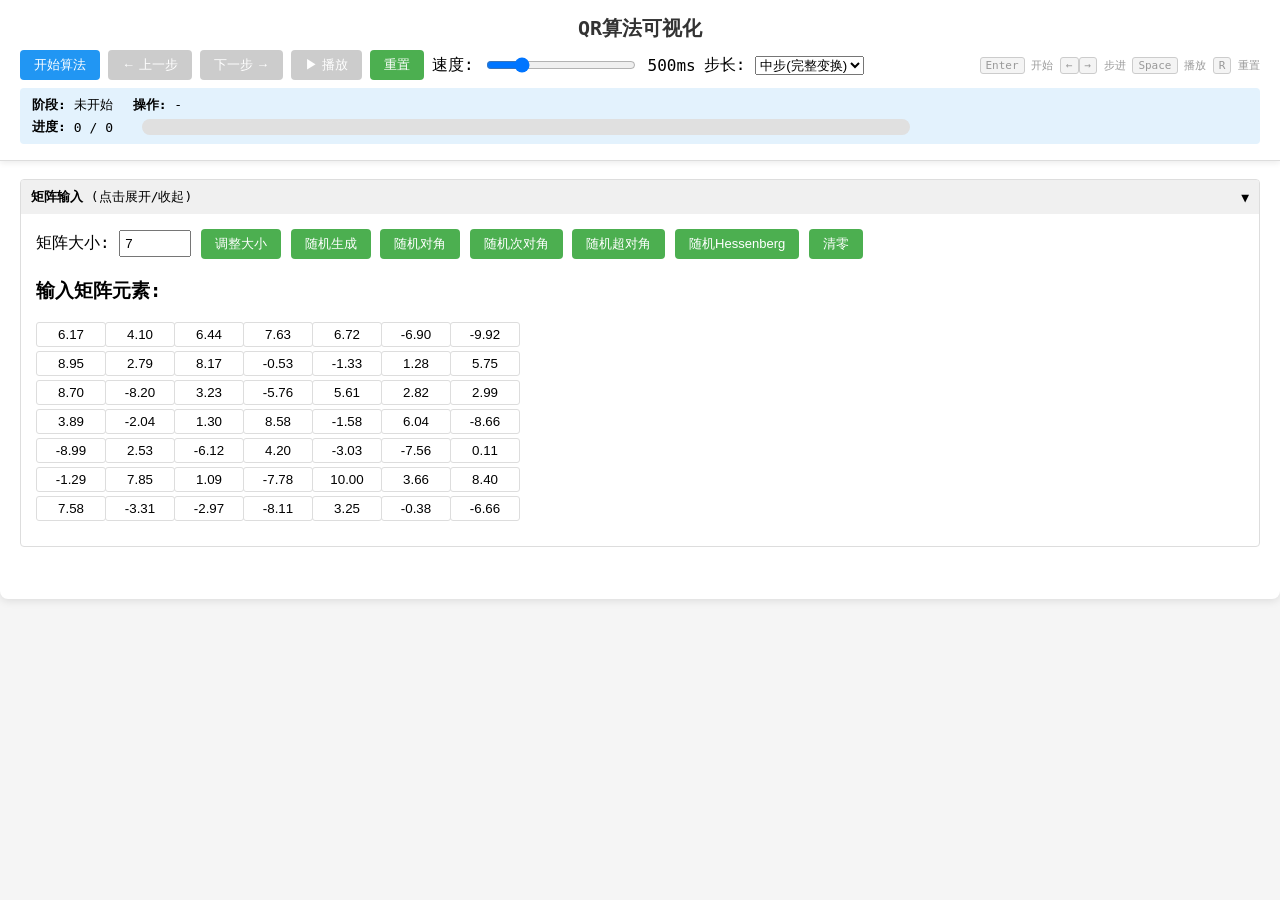
==== commit 219767c2: "update qr-visualization" ====
--- a/qr-visualization.html
+++ b/qr-visualization.html
@@ -533,8 +533,7 @@
     const ev2 = (tr - Math.sqrt(disc)) / 2;
     const shift = Math.abs(d - ev1) < Math.abs(d - ev2) ? ev1 : ev2;
 
-    steps.push({ type: 'phase', phase: '2×2块上三角化', mat: copyMatrix(matrix), desc: `上三角化 [${start+1}:${end+1}]`, activeRegion: ar });
-    steps.push({ type: 'shift', shift, mat: copyMatrix(matrix), phase: '2×2块上三角化', desc: `精确位移 μ=${shift.toFixed(4)}`, activeRegion: ar });
+    steps.push({ type: 'shift', shift, mat: copyMatrix(matrix), phase: '2×2块上三角化', desc: `上三角化 [${start+1}:${end+1}], 精确位移 μ=${shift.toFixed(4)}`, activeRegion: ar });
 
     const x = matrix[start][start] - shift;
     const y = matrix[end][start];
@@ -629,7 +628,6 @@
 
 function singleShiftQR(start, end, shift, iterNum) {
   const ar = {start, end, shiftType: 'single'};
-  steps.push({ type: 'phase', phase: `第${iterNum}轮QR迭代 (单位移)`, mat: copyMatrix(matrix), desc: '开始单位移隐式QR步 [2×2凸起]', activeRegion: ar });
 
   const x = matrix[start][start] - shift;
   const y = matrix[start + 1][start];
@@ -662,7 +660,6 @@
   if (end - start < 2) return;
 
   const ar = {start, end, shiftType: 'double'};
-  steps.push({ type: 'phase', phase: `第${iterNum}轮QR迭代 (双位移)`, mat: copyMatrix(matrix), desc: '开始双位移隐式QR步 [3×3凸起]', activeRegion: ar });
 
   const h11 = matrix[start][start], h12 = matrix[start][start + 1];
   const h21 = matrix[start + 1][start], h22 = matrix[start + 1][start + 1];
@@ -802,7 +799,7 @@
   if (stepSize === 'phase') {
     do {
       currentStep++;
-    } while (currentStep < steps.length && (steps[currentStep].type !== 'phase' || isHighlightStep(steps[currentStep])));
+    } while (currentStep < steps.length && steps[currentStep].type !== 'phase' && steps[currentStep].type !== 'shift');
   } else if (stepSize === 2) {
     let updateCount = 0;
     while (currentStep < steps.length) {
@@ -833,7 +830,7 @@
   if (stepSize === 'phase') {
     do {
       currentStep--;
-    } while (currentStep > 0 && (steps[currentStep].type !== 'phase' || isHighlightStep(steps[currentStep])));
+    } while (currentStep > 0 && steps[currentStep].type !== 'phase' && steps[currentStep].type !== 'shift');
   } else if (stepSize === 2) {
     let updateCount = 0;
     while (currentStep > 0) {
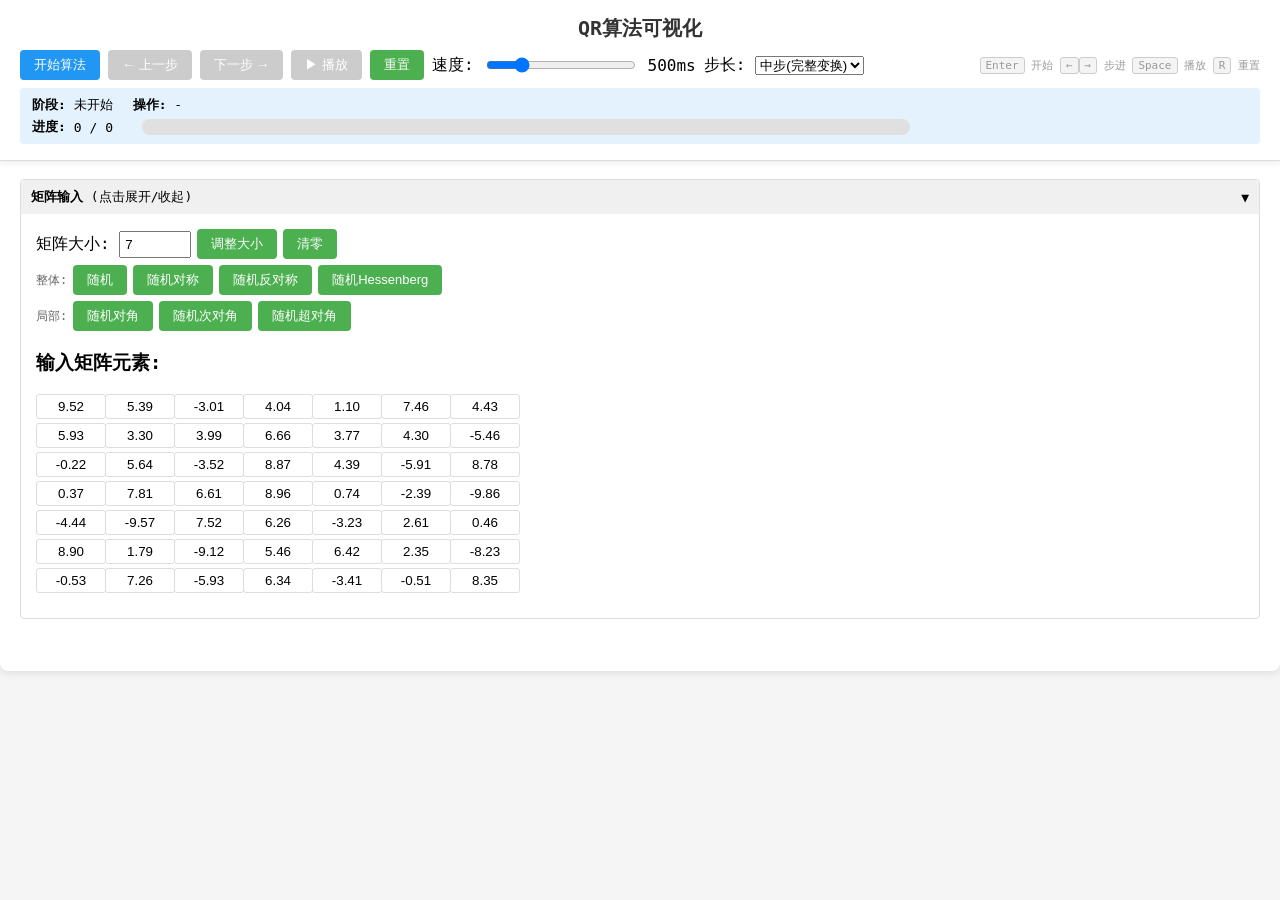
==== commit ff5600f4: "update qr-visualization" ====
--- a/qr-visualization.html
+++ b/qr-visualization.html
@@ -111,14 +111,24 @@
 <span id="inputToggle">▼</span>
 </div>
 <div class="input-content" id="inputContent">
+<div style="display:flex;gap:6px;flex-wrap:wrap;align-items:center;margin-bottom:6px;">
 <label>矩阵大小: <input type="number" id="matrixSize" min="2" max="10" value="7"></label>
 <button onclick="updateMatrixSize()">调整大小</button>
-<button onclick="randomMatrix()">随机生成</button>
+<button onclick="clearMatrix()">清零</button>
+</div>
+<div style="display:flex;gap:6px;flex-wrap:wrap;align-items:center;margin-bottom:6px;">
+<span style="font-size:12px;color:#666;">整体:</span>
+<button onclick="randomMatrix()">随机</button>
+<button onclick="randomSymmetric()">随机对称</button>
+<button onclick="randomSkewSymmetric()">随机反对称</button>
+<button onclick="randomHessenberg()">随机Hessenberg</button>
+</div>
+<div style="display:flex;gap:6px;flex-wrap:wrap;align-items:center;">
+<span style="font-size:12px;color:#666;">局部:</span>
 <button onclick="randomDiagonal()">随机对角</button>
 <button onclick="randomSubdiagonal()">随机次对角</button>
 <button onclick="randomSuperdiagonal()">随机超对角</button>
-<button onclick="randomHessenberg()">随机Hessenberg</button>
-<button onclick="clearMatrix()">清零</button>
+</div>
 <div id="matrixInputContainer"></div>
 <div class="error" id="errorMsg"></div>
 </div>
@@ -257,6 +267,27 @@
   }
 }
 
+function randomSymmetric() {
+  for (let i = 0; i < n; i++) {
+    for (let j = i; j < n; j++) {
+      const v = (Math.random() * 20 - 10).toFixed(2);
+      document.getElementById(`input_${i}_${j}`).value = v;
+      document.getElementById(`input_${j}_${i}`).value = v;
+    }
+  }
+}
+
+function randomSkewSymmetric() {
+  for (let i = 0; i < n; i++) {
+    document.getElementById(`input_${i}_${i}`).value = '0';
+    for (let j = i + 1; j < n; j++) {
+      const v = (Math.random() * 20 - 10).toFixed(2);
+      document.getElementById(`input_${i}_${j}`).value = v;
+      document.getElementById(`input_${j}_${i}`).value = (-parseFloat(v)).toFixed(2);
+    }
+  }
+}
+
 function randomHessenberg() {
   for (let i = 0; i < n; i++) {
     for (let j = 0; j < n; j++) {
@@ -584,7 +615,7 @@
   }
 
   for (let k = start; k < end; k++) {
-    if (Math.abs(matrix[k + 1][k]) <= epsilon * (Math.abs(matrix[k][k]) + Math.abs(matrix[k + 1][k + 1]))) {
+    if (Math.abs(matrix[k + 1][k]) < epsilon) {
       matrix[k + 1][k] = 0;
       steps.push({ type: 'deflation', row: k, mat: copyMatrix(matrix), desc: `收缩: 位置(${k+2},${k+1})置零` });
       qrIterations(k + 1, end, 0);
